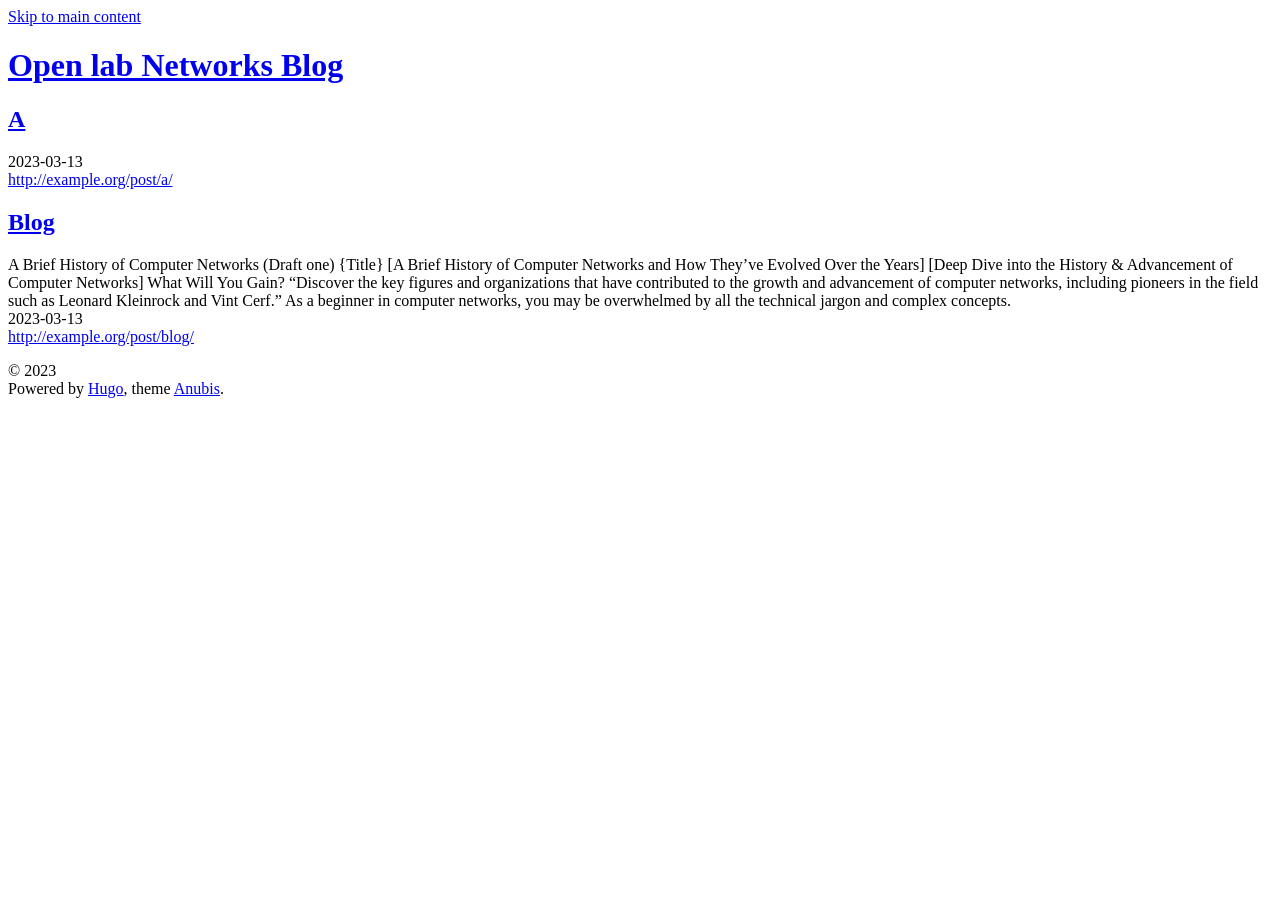
==== public/index.html @ 9e8f3e97 "First commit" ====
<!DOCTYPE html>


<html lang="en-us" data-theme="">
<head>
	<meta name="generator" content="Hugo 0.111.3">
    
        
<meta charset="utf-8">
<meta name="HandheldFriendly" content="True">
<meta name="viewport" content="width=device-width, initial-scale=1.0">
<meta name="referrer" content="no-referrer-when-downgrade">

<title>Open lab Networks Blog</title>

<meta name="description" content="">





<link rel="alternate" type="application/rss+xml" href="http://example.org/index.xml" title="Open lab Networks Blog" />
<link rel="icon" type="image/x-icon" href="http://example.org/favicon.ico">
<link rel="apple-touch-icon-precomposed" href="http://example.org/favicon.png">


<style>
  body {
    visibility: hidden;
    opacity: 0;
  }
</style>

<noscript>
  <style>
    body {
      visibility: visible;
      opacity: 1;
    }
  </style>
</noscript>



    





    
    
        
    
    

    
        <link rel="stylesheet" href="http://example.org/css/style.min.aac3b3a2a3235d20a652d9ccde7ec59be09f74c45de387513f681d02f3912b95.css" integrity="sha256-qsOzoqMjXSCmUtnM3n7Fm&#43;CfdMRd44dRP2gdAvORK5U=">
    





    

    





    
    
        
    
    

    
        <script src="http://example.org/js/script.min.74bf1a3fcf1af396efa4acf3e660e876b61a2153ab9cbe1893ac24ea6d4f94ee.js" type="text/javascript" charset="utf-8" integrity="sha256-dL8aP88a85bvpKzz5mDodrYaIVOrnL4Yk6wk6m1PlO4="></script>
    







<meta property="og:title" content="Open lab Networks Blog" />
<meta property="og:description" content="" />
<meta property="og:type" content="website" />
<meta property="og:url" content="http://example.org/" />

<meta name="twitter:card" content="summary"/>
<meta name="twitter:title" content="Open lab Networks Blog"/>
<meta name="twitter:description" content=""/>











    
</head>
<body>
    <a class="skip-main" href="#main">Skip to main content</a>
    <div class="container">
        <header class="common-header"> 
            
                <div class="header-top">
    <h1 class="site-title">
    <a href="/">Open lab Networks Blog</a>
</h1>
    <ul class="social-icons">





</ul>
</div>

    <nav></nav>






            
        </header>
        <main id="main" tabindex="-1"> 
            
    <div class="homepage-content">
        
    </div>

    <div class="articles h-feed">
        
        
            <article class="post-list h-feed">
    <div class="post-header">
        <header>
            <h1 class="p-name post-title"><a class="u-url" href="/post/a/">A</a></h1>
        </header>
        
    </div>

    
        <div class="content post-summary p-summary">
            
        </div>
    
    
    
    


<div class="post-info">
    
        <div class="post-date dt-published">2023-03-13</div>
    

    <a class="post-hidden-url u-url" href="http://example.org/post/a/">http://example.org/post/a/</a>
    <a href="http://example.org/" class="p-name p-author post-hidden-author h-card" rel="me"></a>


    <div class="post-taxonomies">
        
            
    </div>
</div>

</article>
        
            <article class="post-list h-feed">
    <div class="post-header">
        <header>
            <h1 class="p-name post-title"><a class="u-url" href="/post/blog/">Blog</a></h1>
        </header>
        
    </div>

    
        <div class="content post-summary p-summary">
            A Brief History of Computer Networks (Draft one){Title}
[A Brief History of Computer Networks and How They&rsquo;ve Evolved Over the Years][Deep Dive into the History &amp; Advancement of Computer Networks]What Will You Gain?&ldquo;Discover the key figures and organizations that have contributed to the growth and advancement of computer networks, including pioneers in the field such as Leonard Kleinrock and Vint Cerf.&rdquo;
As a beginner in computer networks, you may be overwhelmed by all the technical jargon and complex concepts.
        </div>
    
    
    
    


<div class="post-info">
    
        <div class="post-date dt-published">2023-03-13</div>
    

    <a class="post-hidden-url u-url" href="http://example.org/post/blog/">http://example.org/post/blog/</a>
    <a href="http://example.org/" class="p-name p-author post-hidden-author h-card" rel="me"></a>


    <div class="post-taxonomies">
        
            
    </div>
</div>

</article>
        
        

    </div>


        </main>
        
            <footer class="common-footer">
    
    

    <div class="common-footer-bottom">
        
        <div class="copyright">
            <p>© 2023<br>
            Powered by <a target="_blank" rel="noopener noreferrer" href="https://gohugo.io/">Hugo</a>, theme <a target="_blank" rel="noopener noreferrer" href="https://github.com/mitrichius/hugo-theme-anubis">Anubis</a>.<br>
            
            </p>  
        </div> 

        




<script>
const STORAGE_KEY = 'user-color-scheme'
const defaultTheme = "light-without-switcher"

let currentTheme
let switchButton
let autoDefinedScheme = window.matchMedia('(prefers-color-scheme: dark)')

const autoChangeScheme = e => {
    currentTheme = e.matches ? 'dark' : 'light'
    document.documentElement.setAttribute('data-theme', currentTheme)
    changeButtonText()
}

document.addEventListener('DOMContentLoaded', function() {
    switchButton = document.querySelector('.theme-switcher')
    currentTheme = detectCurrentScheme()
    if (currentTheme == 'dark') {
        document.documentElement.setAttribute('data-theme', 'dark')
    }
    if (currentTheme == 'auto') {
        autoChangeScheme(autoDefinedScheme);
        autoDefinedScheme.addListener(autoChangeScheme);
    }

    if (switchButton) {
        changeButtonText()
        switchButton.addEventListener('click', switchTheme, false)
    }
  
    showContent()
})

function detectCurrentScheme() {
    if (localStorage.getItem(STORAGE_KEY)) {
        return localStorage.getItem(STORAGE_KEY)
    } 
    if (defaultTheme) {
        return defaultTheme
    } 
    if (!window.matchMedia) {
        return 'light'
    } 
    if (window.matchMedia('(prefers-color-scheme: dark)').matches) {
        return 'dark'
    }
    return 'light'
}

function changeButtonText()
{   
    if (switchButton) {
        switchButton.textContent = currentTheme == 'dark' ?  "Light theme" : "Dark theme"
    }
}

function switchTheme(e) {
    if (currentTheme == 'dark') {
        localStorage.setItem(STORAGE_KEY, 'light')
        document.documentElement.setAttribute('data-theme', 'light')
        currentTheme = 'light'
    } else {
        localStorage.setItem(STORAGE_KEY, 'dark')
        document.documentElement.setAttribute('data-theme', 'dark')
        currentTheme = 'dark'
    }
    changeButtonText()
}

function showContent() {
    document.body.style.visibility = 'visible';
    document.body.style.opacity = 1;
}
</script>   
    </div>

    <p class="h-card vcard">

    <a href=http://example.org/ class="p-name u-url url fn" rel="me"></a> 

    

    
</p> 
</footer>

        
    </div>
</body>
</html>
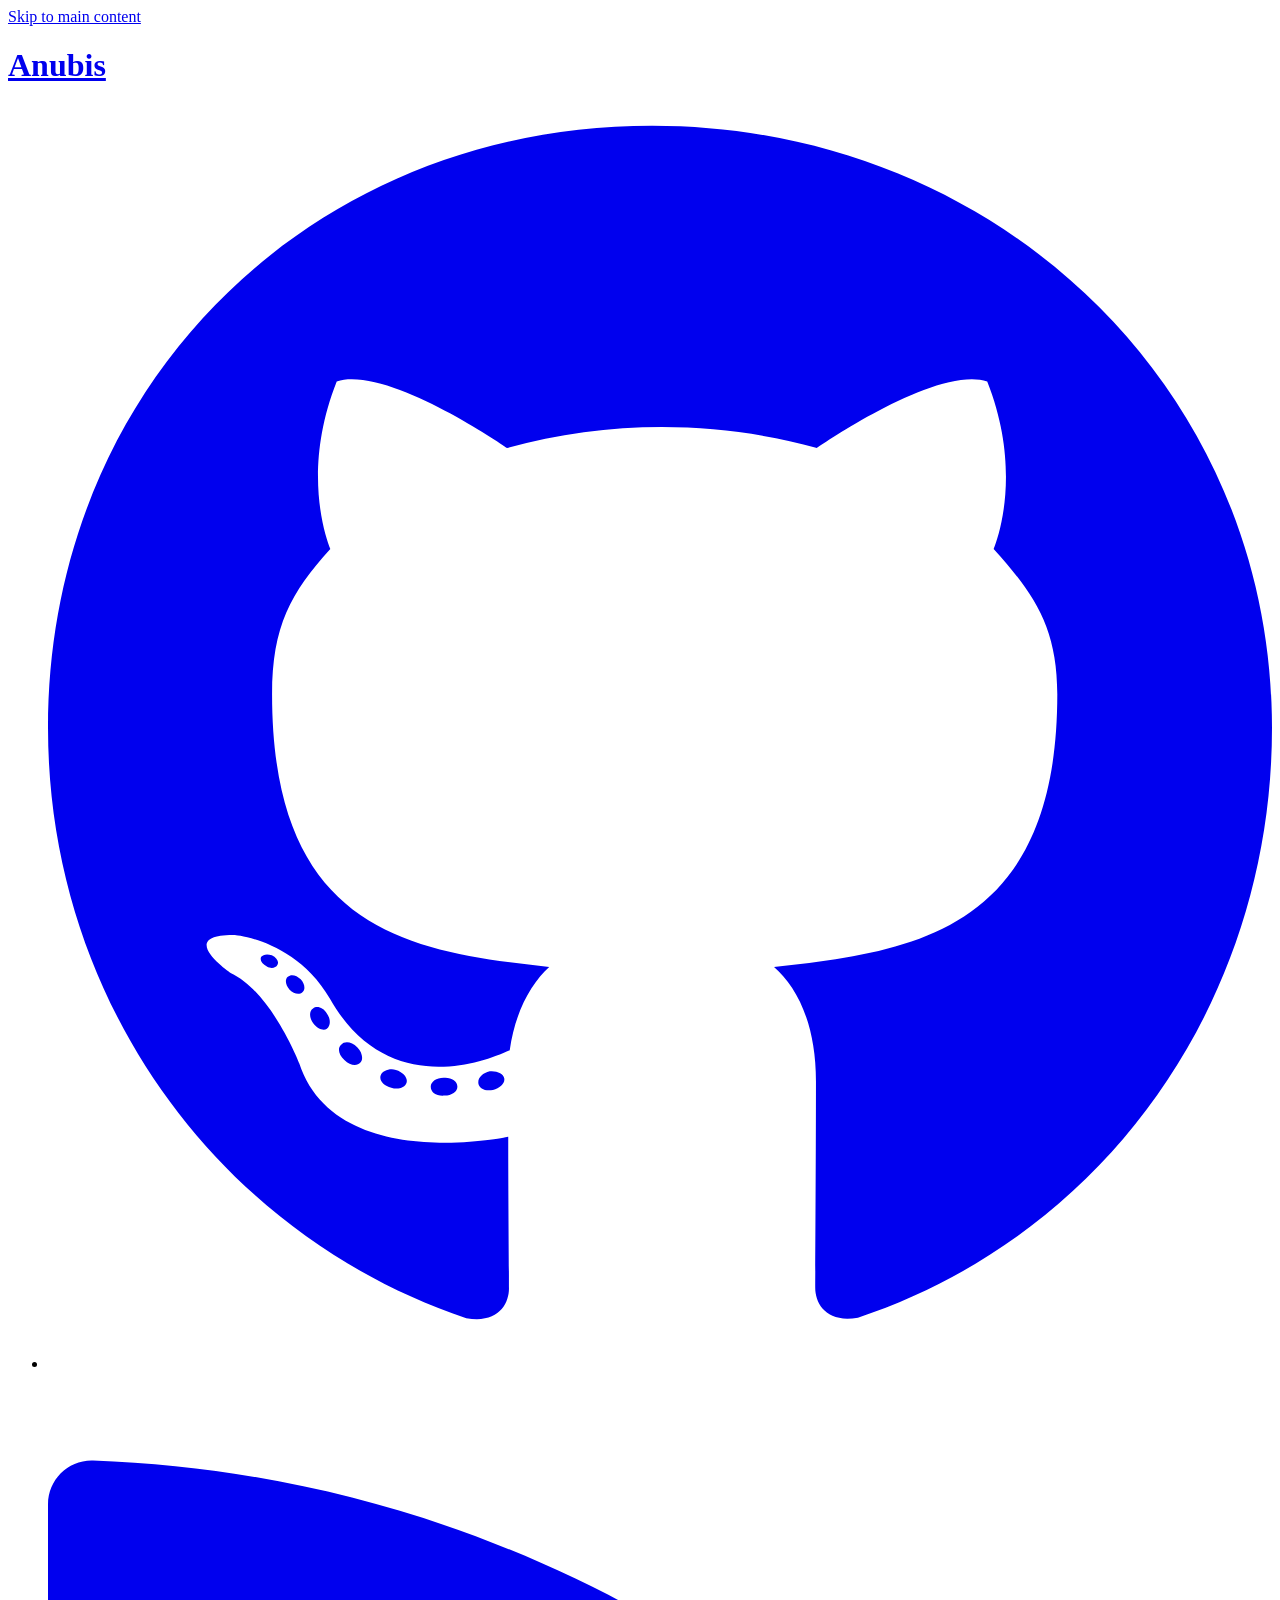
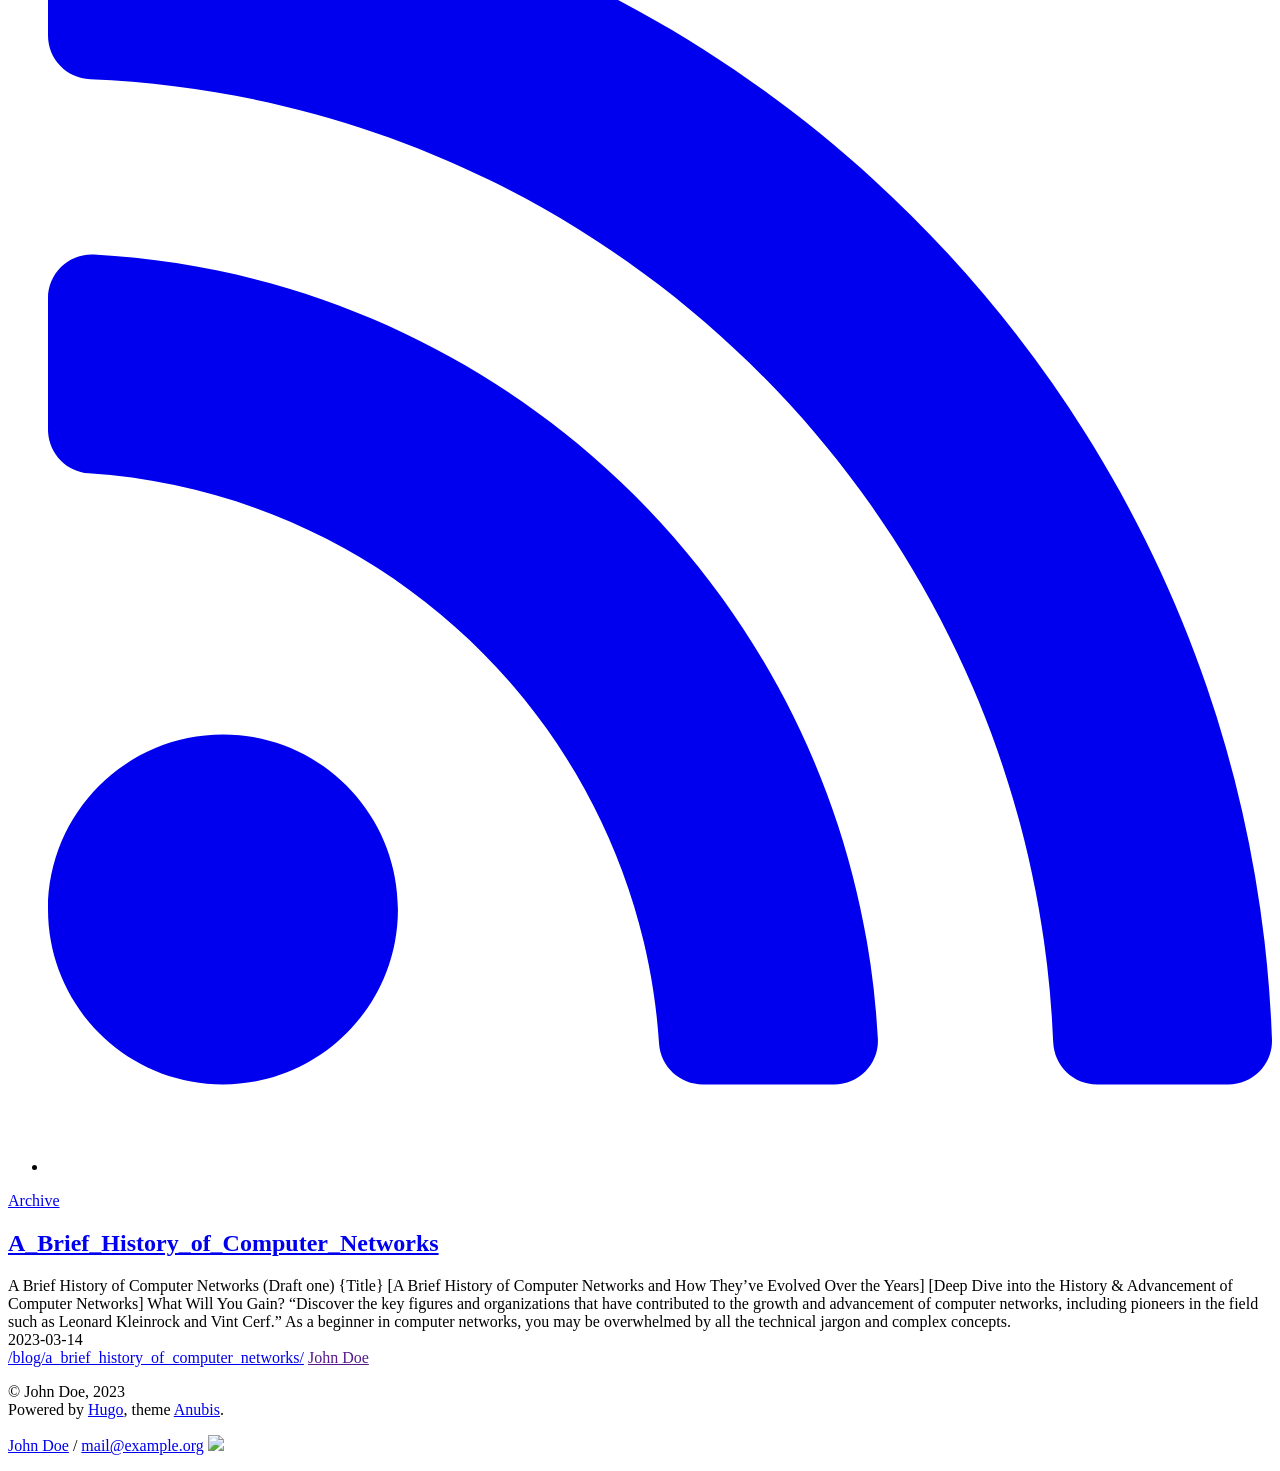
==== commit 8ca8b396: "First commit" ====
--- a/public/index.html
+++ b/public/index.html
@@ -11,7 +11,7 @@
 <meta name="viewport" content="width=device-width, initial-scale=1.0">
 <meta name="referrer" content="no-referrer-when-downgrade">
 
-<title>Open lab Networks Blog</title>
+<title>Anubis</title>
 
 <meta name="description" content="">
 
@@ -19,9 +19,9 @@
 
 
 
-<link rel="alternate" type="application/rss+xml" href="http://example.org/index.xml" title="Open lab Networks Blog" />
-<link rel="icon" type="image/x-icon" href="http://example.org/favicon.ico">
-<link rel="apple-touch-icon-precomposed" href="http://example.org/favicon.png">
+<link rel="alternate" type="application/rss+xml" href="/index.xml" title="Anubis" />
+<link rel="icon" type="image/x-icon" href="favicon.ico">
+<link rel="apple-touch-icon-precomposed" href="favicon.png">
 
 
 <style>
@@ -55,51 +55,74 @@
     
 
     
-        <link rel="stylesheet" href="http://example.org/css/style.min.aac3b3a2a3235d20a652d9ccde7ec59be09f74c45de387513f681d02f3912b95.css" integrity="sha256-qsOzoqMjXSCmUtnM3n7Fm&#43;CfdMRd44dRP2gdAvORK5U=">
-    
-
-
-
-
-
-    
-
-    
-
-
-
-
-
-    
-    
-        
-    
-    
-
-    
-        <script src="http://example.org/js/script.min.74bf1a3fcf1af396efa4acf3e660e876b61a2153ab9cbe1893ac24ea6d4f94ee.js" type="text/javascript" charset="utf-8" integrity="sha256-dL8aP88a85bvpKzz5mDodrYaIVOrnL4Yk6wk6m1PlO4="></script>
-    
-
-
-
-
-
-
-
-<meta property="og:title" content="Open lab Networks Blog" />
+        <link rel="stylesheet" href="/css/style.min.65a6fe530f7f8ef21128f582fec92c4cf1e7ba18ed6aad0eadf7b1bb42f2d616.css" integrity="sha256-Zab&#43;Uw9/jvIRKPWC/sksTPHnuhjtaq0Orfexu0Ly1hY=">
+    
+
+
+
+
+
+    
+
+    
+
+
+
+
+
+    
+    
+        
+    
+    
+
+    
+        <script src="/js/script.min.74bf1a3fcf1af396efa4acf3e660e876b61a2153ab9cbe1893ac24ea6d4f94ee.js" type="text/javascript" charset="utf-8" integrity="sha256-dL8aP88a85bvpKzz5mDodrYaIVOrnL4Yk6wk6m1PlO4="></script>
+    
+
+
+
+
+
+
+
+<meta property="og:title" content="Anubis" />
 <meta property="og:description" content="" />
 <meta property="og:type" content="website" />
-<meta property="og:url" content="http://example.org/" />
+<meta property="og:url" content="/" />
 
 <meta name="twitter:card" content="summary"/>
-<meta name="twitter:title" content="Open lab Networks Blog"/>
+<meta name="twitter:title" content="Anubis"/>
 <meta name="twitter:description" content=""/>
 
 
 
-
-
-
+    
+        <link rel="webmention" href="https://webmention.io/hugo-theme-anubis/webmention" />
+        
+            <link rel="pingback" href="https://webmention.io/hugo-theme-anubis/xmlrpc" />
+        
+    
+    
+        <link rel="webmention" href="https://yourdomain.com/webemntions/receive" />
+    
+
+
+
+
+
+
+    
+<script async src="https://www.googletagmanager.com/gtag/js?id=G-12345"></script>
+<script>
+var doNotTrack = false;
+if (!doNotTrack) {
+	window.dataLayer = window.dataLayer || [];
+	function gtag(){dataLayer.push(arguments);}
+	gtag('js', new Date());
+	gtag('config', 'G-12345', { 'anonymize_ip': false });
+}
+</script>
 
 
 
@@ -114,18 +137,57 @@
             
                 <div class="header-top">
     <h1 class="site-title">
-    <a href="/">Open lab Networks Blog</a>
+    <a href="/">Anubis</a>
 </h1>
     <ul class="social-icons">
 
 
-
-
+    
+        
+        
+        <li>
+            <a href="https://github.com/Sahajj" title="Github" rel="me">
+            <span class="inline-svg" >
+
+
+
+
+    
+<svg xmlns="http://www.w3.org/2000/svg" viewBox="0 0 496 512"><path fill="currentColor" d="M165.9 397.4c0 2-2.3 3.6-5.2 3.6-3.3.3-5.6-1.3-5.6-3.6 0-2 2.3-3.6 5.2-3.6 3-.3 5.6 1.3 5.6 3.6zm-31.1-4.5c-.7 2 1.3 4.3 4.3 4.9 2.6 1 5.6 0 6.2-2s-1.3-4.3-4.3-5.2c-2.6-.7-5.5.3-6.2 2.3zm44.2-1.7c-2.9.7-4.9 2.6-4.6 4.9.3 2 2.9 3.3 5.9 2.6 2.9-.7 4.9-2.6 4.6-4.6-.3-1.9-3-3.2-5.9-2.9zM244.8 8C106.1 8 0 113.3 0 252c0 110.9 69.8 205.8 169.5 239.2 12.8 2.3 17.3-5.6 17.3-12.1 0-6.2-.3-40.4-.3-61.4 0 0-70 15-84.7-29.8 0 0-11.4-29.1-27.8-36.6 0 0-22.9-15.7 1.6-15.4 0 0 24.9 2 38.6 25.8 21.9 38.6 58.6 27.5 72.9 20.9 2.3-16 8.8-27.1 16-33.7-55.9-6.2-112.3-14.3-112.3-110.5 0-27.5 7.6-41.3 23.6-58.9-2.6-6.5-11.1-33.3 2.6-67.9 20.9-6.5 69 27 69 27 20-5.6 41.5-8.5 62.8-8.5s42.8 2.9 62.8 8.5c0 0 48.1-33.6 69-27 13.7 34.7 5.2 61.4 2.6 67.9 16 17.7 25.8 31.5 25.8 58.9 0 96.5-58.9 104.2-114.8 110.5 9.2 7.9 17 22.9 17 46.4 0 33.7-.3 75.4-.3 83.6 0 6.5 4.6 14.4 17.3 12.1C428.2 457.8 496 362.9 496 252 496 113.3 383.5 8 244.8 8zM97.2 352.9c-1.3 1-1 3.3.7 5.2 1.6 1.6 3.9 2.3 5.2 1 1.3-1 1-3.3-.7-5.2-1.6-1.6-3.9-2.3-5.2-1zm-10.8-8.1c-.7 1.3.3 2.9 2.3 3.9 1.6 1 3.6.7 4.3-.7.7-1.3-.3-2.9-2.3-3.9-2-.6-3.6-.3-4.3.7zm32.4 35.6c-1.6 1.3-1 4.3 1.3 6.2 2.3 2.3 5.2 2.6 6.5 1 1.3-1.3.7-4.3-1.3-6.2-2.2-2.3-5.2-2.6-6.5-1zm-11.4-14.7c-1.6 1-1.6 3.6 0 5.9 1.6 2.3 4.3 3.3 5.6 2.3 1.6-1.3 1.6-3.9 0-6.2-1.4-2.3-4-3.3-5.6-2z"/></svg>
+
+</span>
+
+            </a>
+        </li>
+    
+
+
+
+    <li>
+            <a href="/index.xml" title="RSS" rel="me">
+            <span class="inline-svg" >
+
+
+
+
+    
+<svg xmlns="http://www.w3.org/2000/svg" viewBox="0 0 448 512"><path fill="currentColor" d="M128.081 415.959c0 35.369-28.672 64.041-64.041 64.041S0 451.328 0 415.959s28.672-64.041 64.041-64.041 64.04 28.673 64.04 64.041zm175.66 47.25c-8.354-154.6-132.185-278.587-286.95-286.95C7.656 175.765 0 183.105 0 192.253v48.069c0 8.415 6.49 15.472 14.887 16.018 111.832 7.284 201.473 96.702 208.772 208.772.547 8.397 7.604 14.887 16.018 14.887h48.069c9.149.001 16.489-7.655 15.995-16.79zm144.249.288C439.596 229.677 251.465 40.445 16.503 32.01 7.473 31.686 0 38.981 0 48.016v48.068c0 8.625 6.835 15.645 15.453 15.999 191.179 7.839 344.627 161.316 352.465 352.465.353 8.618 7.373 15.453 15.999 15.453h48.068c9.034-.001 16.329-7.474 16.005-16.504z"/></svg>
+
+</span>
+
+            </a>
+        </li>
+    
 
 </ul>
 </div>
 
-    <nav></nav>
+    <nav>
+        
+        
+        <a class="" href="/posts/" title="Archive">Archive</a>
+        
+    </nav>
 
 
 
@@ -146,42 +208,7 @@
             <article class="post-list h-feed">
     <div class="post-header">
         <header>
-            <h1 class="p-name post-title"><a class="u-url" href="/post/a/">A</a></h1>
-        </header>
-        
-    </div>
-
-    
-        <div class="content post-summary p-summary">
-            
-        </div>
-    
-    
-    
-    
-
-
-<div class="post-info">
-    
-        <div class="post-date dt-published">2023-03-13</div>
-    
-
-    <a class="post-hidden-url u-url" href="http://example.org/post/a/">http://example.org/post/a/</a>
-    <a href="http://example.org/" class="p-name p-author post-hidden-author h-card" rel="me"></a>
-
-
-    <div class="post-taxonomies">
-        
-            
-    </div>
-</div>
-
-</article>
-        
-            <article class="post-list h-feed">
-    <div class="post-header">
-        <header>
-            <h1 class="p-name post-title"><a class="u-url" href="/post/blog/">Blog</a></h1>
+            <h1 class="p-name post-title"><a class="u-url" href="/blog/a_brief_history_of_computer_networks/">A_Brief_History_of_Computer_Networks</a></h1>
         </header>
         
     </div>
@@ -201,14 +228,16 @@
     
     
 
+    
+
 
 <div class="post-info">
     
-        <div class="post-date dt-published">2023-03-13</div>
-    
-
-    <a class="post-hidden-url u-url" href="http://example.org/post/blog/">http://example.org/post/blog/</a>
-    <a href="http://example.org/" class="p-name p-author post-hidden-author h-card" rel="me"></a>
+        <div class="post-date dt-published">2023-03-14</div>
+    
+
+    <a class="post-hidden-url u-url" href="/blog/a_brief_history_of_computer_networks/">/blog/a_brief_history_of_computer_networks/</a>
+    <a href="" class="p-name p-author post-hidden-author h-card" rel="me">John Doe</a>
 
 
     <div class="post-taxonomies">
@@ -233,13 +262,15 @@
     <div class="common-footer-bottom">
         
         <div class="copyright">
-            <p>© 2023<br>
+            <p>© John Doe, 2023<br>
             Powered by <a target="_blank" rel="noopener noreferrer" href="https://gohugo.io/">Hugo</a>, theme <a target="_blank" rel="noopener noreferrer" href="https://github.com/mitrichius/hugo-theme-anubis">Anubis</a>.<br>
             
             </p>  
         </div> 
 
         
+
+    
 
 
 
@@ -322,10 +353,15 @@
 
     <p class="h-card vcard">
 
-    <a href=http://example.org/ class="p-name u-url url fn" rel="me"></a> 
-
-    
-
+    <a href= class="p-name u-url url fn" rel="me">John Doe</a> 
+
+     
+        /
+        <a class="p-email u-email email" rel="me" href="mailto:mail@example.org">mail@example.org</a>
+    
+
+     
+        <img class="u-photo" src="/images/me.png" />
     
 </p> 
 </footer>
